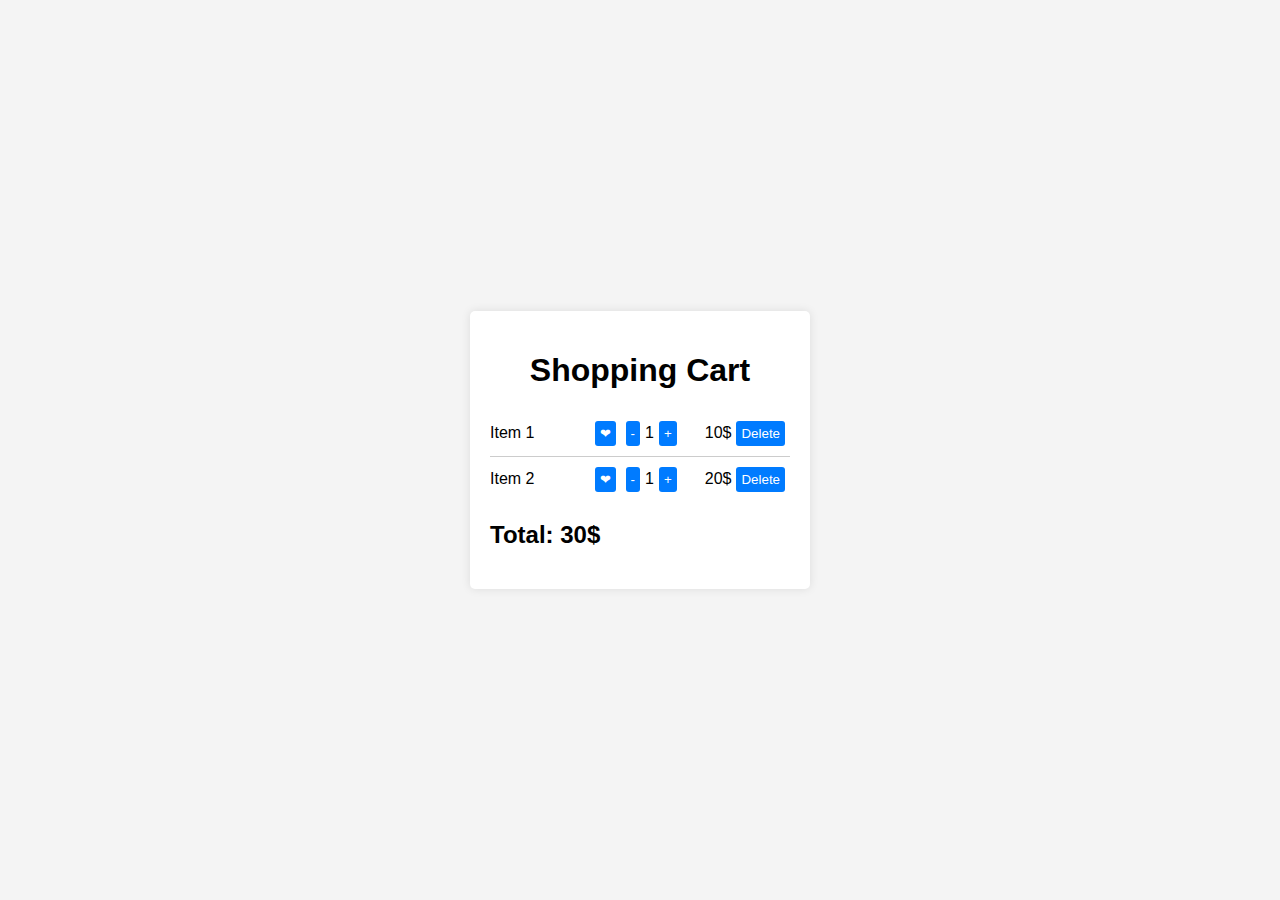
==== page1.html @ 6f82fed7 "Adding DOM Project" ====
<!DOCTYPE html>
<html lang="en">
<head>
    <meta charset="UTF-8">
    <meta name="viewport" content="width=device-width, initial-scale=1.0">
    <title>Shopping Cart</title>
    <link rel="stylesheet" href="css/styles.css">
    <link href="https://cdn.jsdelivr.net/npm/bootstrap@5.2.3/dist/css/bootstrap.min.css" rel="stylesheet" integrity="sha384-rbsA2VBKQhggwzxH7pPCaAqO46MgnOM80zW1RWuH61DGLwZJEdK2Kadq2F9CUG65" crossorigin="anonymous">
    <link rel="stylesheet" href="https://cdnjs.cloudflare.com/ajax/libs/font-awesome/5.15.3/css/all.min.css">
</head>
<body>
    <div class="container">
        <h1>Shopping Cart</h1>
        <ul id="cartList">
            <li>
                <span class="item-name">Item 1</span>
                <button class="like-button">❤</button>
                <button class="quantity-button minus">-</button>
                <span class="quantity">1</span>
                <button class="quantity-button plus">+</button>
                <span class="price" data-price="10">10$</span>
                <button class="delete-button">Delete</button>
            </li>
            <li>
                <span class="item-name">Item 2</span>
                <button class="like-button">❤</button>
                <button class="quantity-button minus">-</button>
                <span class="quantity">1</span>
                <button class="quantity-button plus">+</button>
                <span class="price" data-price="20">20$</span>
                <button class="delete-button">Delete</button>
            </li>
        </ul>
        <h2>Total: <span id="totalPrice">30$</span></h2>
    </div>
    <script src="js/scripts.js"></script>
    <script src="https://cdn.jsdelivr.net/npm/bootstrap@5.2.3/dist/js/bootstrap.bundle.min.js" integrity="sha384-kenU1KFdBIe4zVF0s0G1M5b4hcpxyD9F7jL+jjXkk+Q2h455rYXK/7HAuoJl+0I4" crossorigin="anonymous"></script>
    <script src="https://cdn.jsdelivr.net/npm/@popperjs/core@2.11.6/dist/umd/popper.min.js" integrity="sha384-oBqDVmMz9ATKxIep9tiCxS/Z9fNfEXiDAYTujMAeBAsjFuCZSmKbSSUnQlmh/jp3" crossorigin="anonymous"></script>
<script src="https://cdn.jsdelivr.net/npm/bootstrap@5.2.3/dist/js/bootstrap.min.js" integrity="sha384-cuYeSxntonz0PPNlHhBs68uyIAVpIIOZZ5JqeqvYYIcEL727kskC66kF92t6Xl2V" crossorigin="anonymous"></script>

</body>
</html>
---- css/styles.css ----
/* styles.css */

body {
    font-family: Arial, sans-serif;
    background-color: #f4f4f4;
    display: flex;
    justify-content: center;
    align-items: center;
    height: 100vh;
    margin: 0;
}

.container {
    background: white;
    padding: 20px;
    border-radius: 5px;
    box-shadow: 0 0 10px rgba(0, 0, 0, 0.1);
    width: 300px;
}

h1 {
    text-align: center;
}

ul {
    list-style-type: none;
    padding: 0;
}

li {
    display: flex;
    justify-content: space-between;
    align-items: center;
    padding: 10px 0;
    border-bottom: 1px solid #ccc;
}

li:last-child {
    border-bottom: none;
}

.item-name {
    flex: 2;
}

.quantity-button, .like-button, .delete-button {
    background-color: #007bff;
    color: white;
    border: none;
    padding: 5px;
    border-radius: 3px;
    cursor: pointer;
    margin: 0 5px;
}

.quantity-button:hover, .like-button:hover, .delete-button:hover {
    background-color: #0056b3;
}

.like-button.liked {
    color: blue;
}

.price {
    flex: 1;
    text-align: right;
}
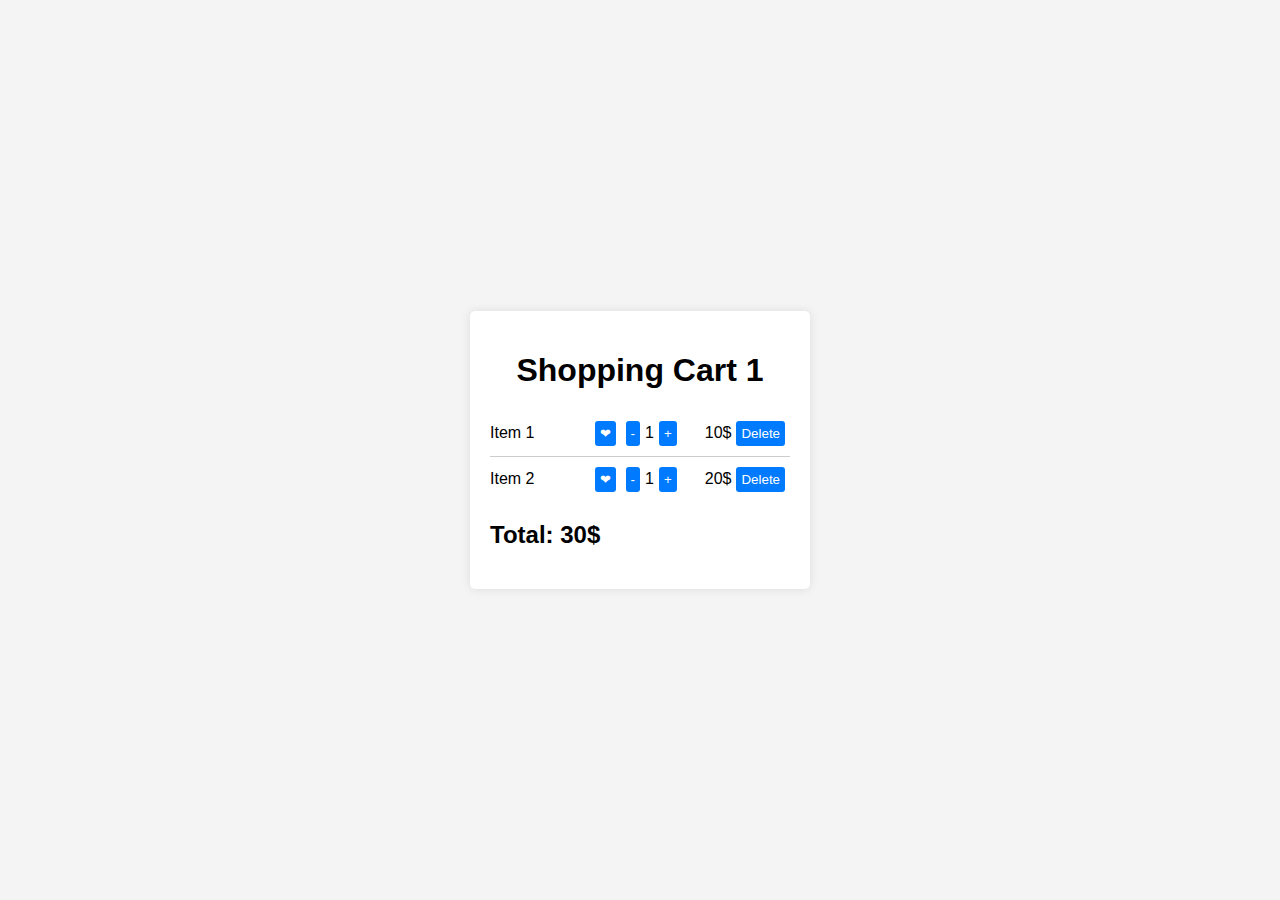
==== commit 9a9bdb13: "Update DOM Project 1" ====
--- a/page1.html
+++ b/page1.html
@@ -3,14 +3,14 @@
 <head>
     <meta charset="UTF-8">
     <meta name="viewport" content="width=device-width, initial-scale=1.0">
-    <title>Shopping Cart</title>
+    <title>Shopping Cart 1</title>
     <link rel="stylesheet" href="css/styles.css">
     <link href="https://cdn.jsdelivr.net/npm/bootstrap@5.2.3/dist/css/bootstrap.min.css" rel="stylesheet" integrity="sha384-rbsA2VBKQhggwzxH7pPCaAqO46MgnOM80zW1RWuH61DGLwZJEdK2Kadq2F9CUG65" crossorigin="anonymous">
     <link rel="stylesheet" href="https://cdnjs.cloudflare.com/ajax/libs/font-awesome/5.15.3/css/all.min.css">
 </head>
 <body>
     <div class="container">
-        <h1>Shopping Cart</h1>
+        <h1>Shopping Cart 1</h1>
         <ul id="cartList">
             <li>
                 <span class="item-name">Item 1</span>
